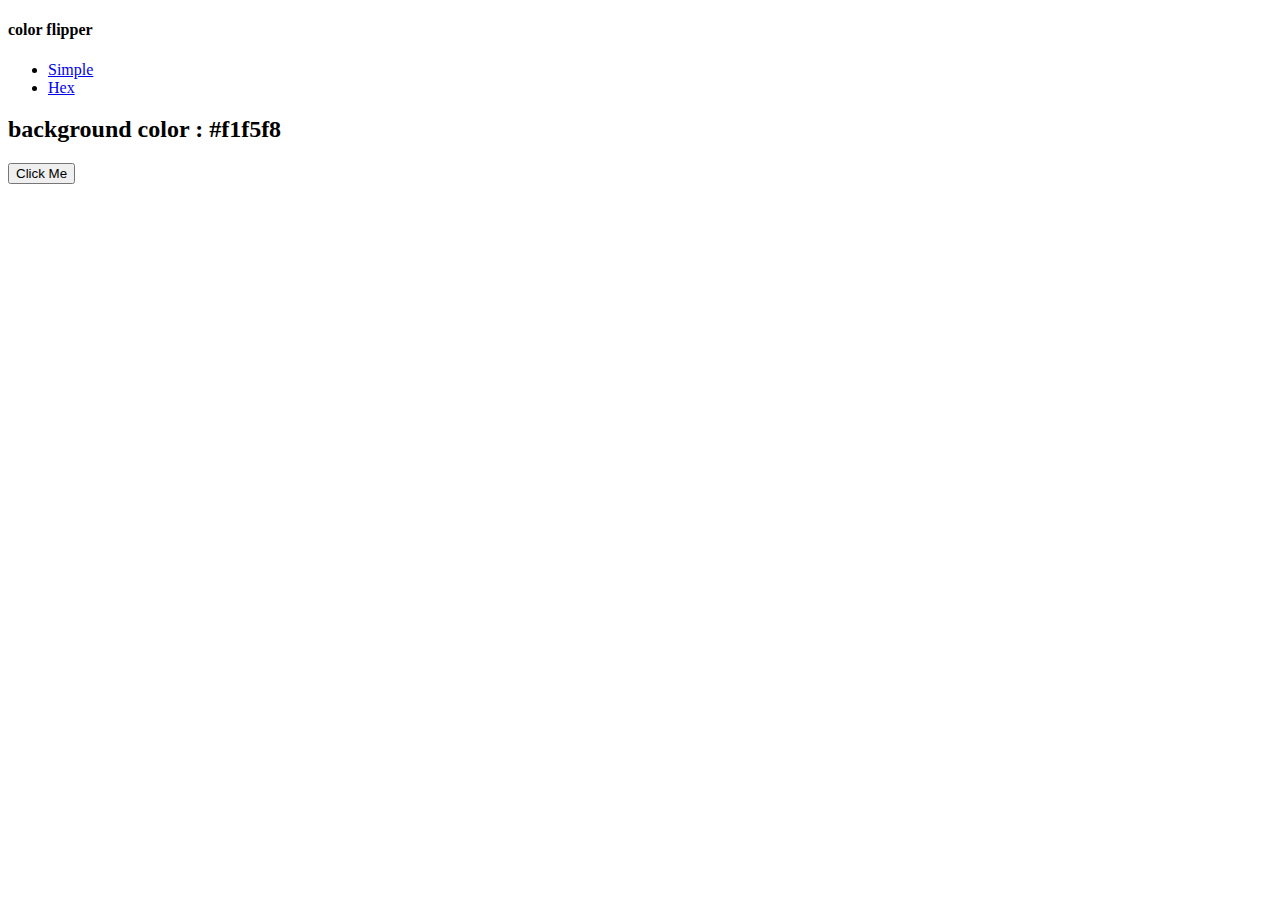
==== 01-color-flipper/setup/index.html @ 1fd12319 "finishing first project" ====
<!DOCTYPE html>
<html lang="en">
  <head>
    <meta charset="UTF-8" />
    <meta name="viewport" content="width=device-width, initial-scale=1.0" />
    <title>Color Flipper || Simple</title>

    <!-- styles -->
    <link rel="stylesheet" href="styles.css" />
  </head>
  <body>
    <nav>
      <div class="nav-center">
      <h4>color flipper</h4>
      <ul class="nav-links">
        <li>
          <a href="index.html">Simple</a>
        </li>
        <li>
          <a href="hex.html">Hex</a>
        </li>
      </ul></div>
    </nav>
    <main>
      <div class="container">
        <h2>background color : <span class="color">#f1f5f8</span>
        </h2>
        <button class= "btn btn-hero" id="btn">Click Me</button>
      </div>
    </main>
    <!-- javascript -->
    <script src="app.js"></script>
  </body>
</html>
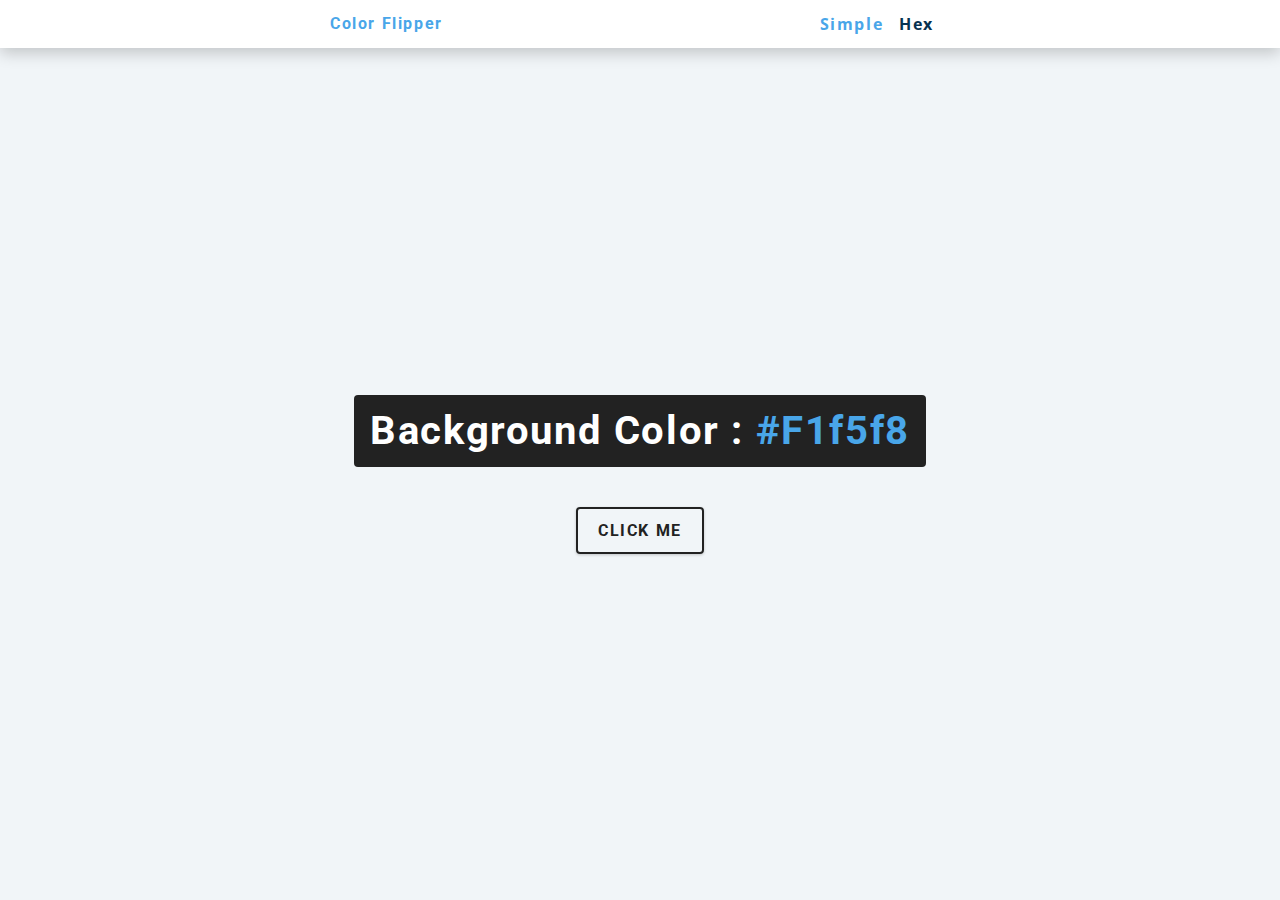
==== commit 814411b6: "another style update" ====
--- a/01-color-flipper/setup/index.html
+++ b/01-color-flipper/setup/index.html
@@ -14,7 +14,7 @@
       <h4>color flipper</h4>
       <ul class="nav-links">
         <li>
-          <a href="index.html">Simple</a>
+          <a href="index.html"><span class="active-tag">Simple</span></a>
         </li>
         <li>
           <a href="hex.html">Hex</a>
--- a/01-color-flipper/setup/styles.css
+++ b/01-color-flipper/setup/styles.css
@@ -0,0 +1,234 @@
+/*
+=============== 
+Fonts
+===============
+*/
+@import url("https://fonts.googleapis.com/css?family=Open+Sans|Roboto:400,700&display=swap");
+
+/*
+=============== 
+Variables
+===============
+*/
+
+:root {
+  /* dark shades of primary color*/
+  --clr-primary-1: hsl(205, 86%, 17%);
+  --clr-primary-2: hsl(205, 77%, 27%);
+  --clr-primary-3: hsl(205, 72%, 37%);
+  --clr-primary-4: hsl(205, 63%, 48%);
+  /* primary/main color */
+  --clr-primary-5: hsl(205, 78%, 60%);
+  /* lighter shades of primary color */
+  --clr-primary-6: hsl(205, 89%, 70%);
+  --clr-primary-7: hsl(205, 90%, 76%);
+  --clr-primary-8: hsl(205, 86%, 81%);
+  --clr-primary-9: hsl(205, 90%, 88%);
+  --clr-primary-10: hsl(205, 100%, 96%);
+  /* darkest grey - used for headings */
+  --clr-grey-1: hsl(209, 61%, 16%);
+  --clr-grey-2: hsl(211, 39%, 23%);
+  --clr-grey-3: hsl(209, 34%, 30%);
+  --clr-grey-4: hsl(209, 28%, 39%);
+  /* grey used for paragraphs */
+  --clr-grey-5: hsl(210, 22%, 49%);
+  --clr-grey-6: hsl(209, 23%, 60%);
+  --clr-grey-7: hsl(211, 27%, 70%);
+  --clr-grey-8: hsl(210, 31%, 80%);
+  --clr-grey-9: hsl(212, 33%, 89%);
+  --clr-grey-10: hsl(210, 36%, 96%);
+  --clr-white: #fff;
+  --clr-red-dark: hsl(360, 67%, 44%);
+  --clr-red-light: hsl(360, 71%, 66%);
+  --clr-green-dark: hsl(125, 67%, 44%);
+  --clr-green-light: hsl(125, 71%, 66%);
+  --clr-black: #222;
+  --ff-primary: "Roboto", sans-serif;
+  --ff-secondary: "Open Sans", sans-serif;
+  --transition: all 0.3s linear;
+  --spacing: 0.1rem;
+  --radius: 0.25rem;
+  --light-shadow: 0 5px 15px rgba(0, 0, 0, 0.1);
+  --dark-shadow: 0 5px 15px rgba(0, 0, 0, 0.2);
+  --max-width: 1170px;
+  --fixed-width: 620px;
+}
+/*
+=============== 
+Global Styles
+===============
+*/
+
+*,
+::after,
+::before {
+  margin: 0;
+  padding: 0;
+  box-sizing: border-box;
+}
+body {
+  font-family: var(--ff-secondary);
+  background: var(--clr-grey-10);
+  color: var(--clr-grey-1);
+  line-height: 1.5;
+  font-size: 0.875rem;
+}
+ul {
+  list-style-type: none;
+}
+a {
+  text-decoration: none;
+}
+h1,
+h2,
+h3,
+h4 {
+  letter-spacing: var(--spacing);
+  text-transform: capitalize;
+  line-height: 1.25;
+  margin-bottom: 0.75rem;
+  font-family: var(--ff-primary);
+}
+h1 {
+  font-size: 3rem;
+}
+h2 {
+  font-size: 2rem;
+}
+h3 {
+  font-size: 1.25rem;
+}
+h4 {
+  font-size: 0.875rem;
+}
+p {
+  margin-bottom: 1.25rem;
+  color: var(--clr-grey-5);
+}
+@media screen and (min-width: 800px) {
+  h1 {
+    font-size: 4rem;
+  }
+  h2 {
+    font-size: 2.5rem;
+  }
+  h3 {
+    font-size: 1.75rem;
+  }
+  h4 {
+    font-size: 1rem;
+  }
+  body {
+    font-size: 1rem;
+  }
+  h1,
+  h2,
+  h3,
+  h4 {
+    line-height: 1;
+  }
+}
+/*  global classes */
+
+/* section */
+.section {
+  padding: 5rem 0;
+}
+
+.section-center {
+  width: 90vw;
+  margin: 0 auto;
+  max-width: 1170px;
+}
+@media screen and (min-width: 992px) {
+  .section-center {
+    width: 95vw;
+  }
+}
+main {
+  min-height: 100vh;
+  display: grid;
+  place-items: center;
+}
+
+/*
+=============== 
+Nav
+===============
+*/
+nav {
+  background: var(--clr-white);
+  height: 3rem;
+  display: grid;
+  align-items: center;
+  box-shadow: var(--dark-shadow);
+}
+.nav-center {
+  width: 90vw;
+  max-width: var(--fixed-width);
+  margin: 0 auto;
+  display: flex;
+  align-items: center;
+  justify-content: space-between;
+}
+.nav-center h4 {
+  margin-bottom: 0;
+  color: var(--clr-primary-5);
+}
+.nav-links {
+  display: flex;
+}
+nav a {
+  text-transform: capitalize;
+  font-weight: 700;
+  font-size: 1rem;
+  color: var(--clr-primary-1);
+  letter-spacing: var(--spacing);
+  margin-right: 1rem;
+}
+nav a:hover {
+  color: var(--clr-primary-5);
+}
+/*
+=============== 
+Container
+===============
+*/
+main {
+  min-height: calc(100vh - 3rem);
+  display: grid;
+  place-items: center;
+}
+.container {
+  text-align: center;
+}
+.container h2 {
+  background: var(--clr-black);
+  color: var(--clr-white);
+  padding: 1rem;
+  border-radius: var(--radius);
+  margin-bottom: 2.5rem;
+}
+.color ,.active-tag {
+  color: var(--clr-primary-5);
+}
+.btn-hero {
+  font-family: var(--ff-primary);
+  text-transform: uppercase;
+  background: transparent;
+  color: var(--clr-black);
+  letter-spacing: var(--spacing);
+  display: inline-block;
+  font-weight: 700;
+  transition: var(--transition);
+  border: 2px solid var(--clr-black);
+  cursor: pointer;
+  box-shadow: 0 1px 3px rgba(0, 0, 0, 0.2);
+  border-radius: var(--radius);
+  font-size: 1rem;
+  padding: 0.75rem 1.25rem;
+}
+.btn-hero:hover {
+  color: var(--clr-white);
+  background: var(--clr-black);
+}
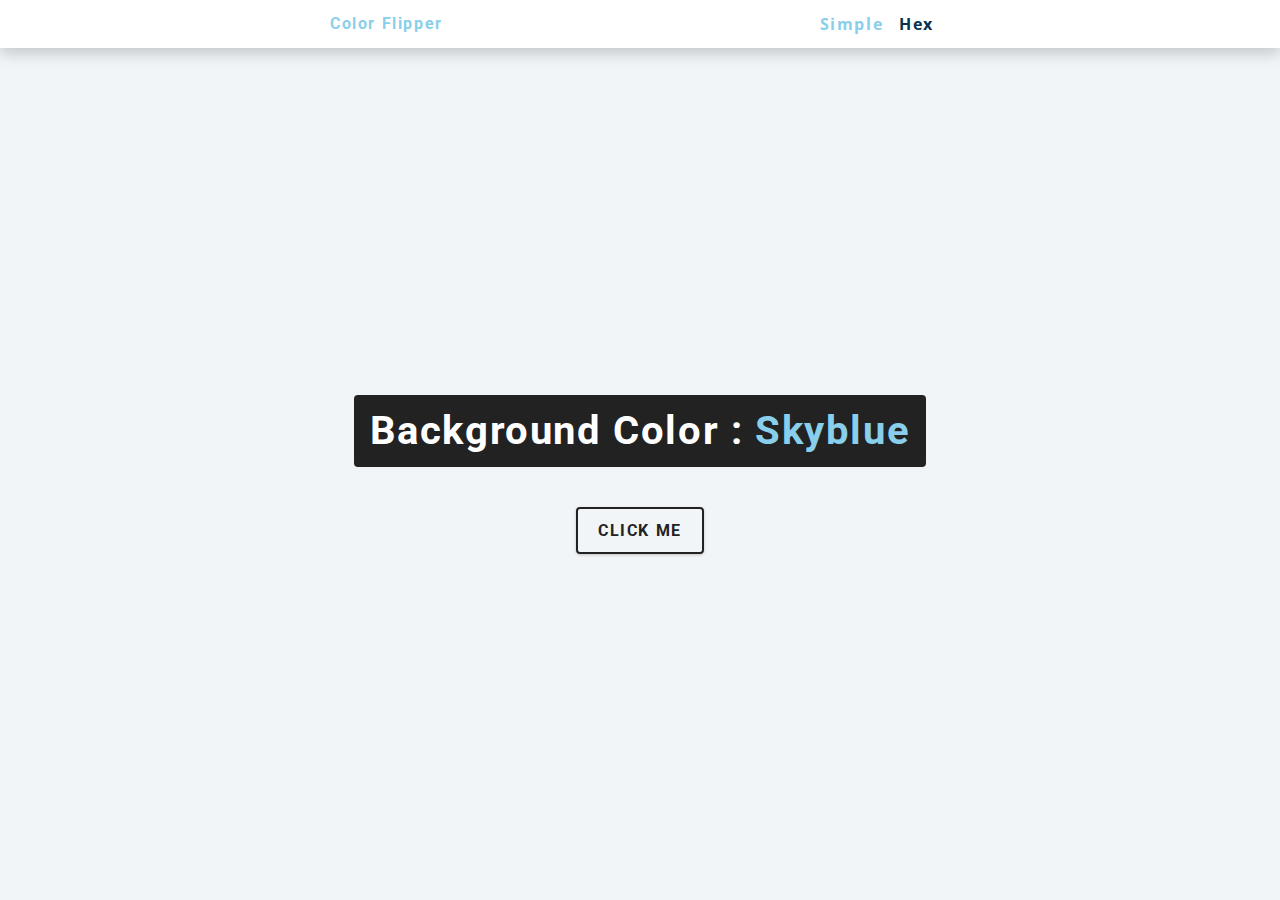
==== commit 7a76a6a2: "another cool style change to a color I like" ====
--- a/01-color-flipper/setup/index.html
+++ b/01-color-flipper/setup/index.html
@@ -23,7 +23,7 @@
     </nav>
     <main>
       <div class="container">
-        <h2>background color : <span class="color">#f1f5f8</span>
+        <h2>background color : <span class="color">skyblue</span>
         </h2>
         <button class= "btn btn-hero" id="btn">Click Me</button>
       </div>
--- a/01-color-flipper/setup/styles.css
+++ b/01-color-flipper/setup/styles.css
@@ -18,7 +18,7 @@
   --clr-primary-3: hsl(205, 72%, 37%);
   --clr-primary-4: hsl(205, 63%, 48%);
   /* primary/main color */
-  --clr-primary-5: hsl(205, 78%, 60%);
+  --clr-primary-5: hsl(197, 71%, 73%);
   /* lighter shades of primary color */
   --clr-primary-6: hsl(205, 89%, 70%);
   --clr-primary-7: hsl(205, 90%, 76%);
